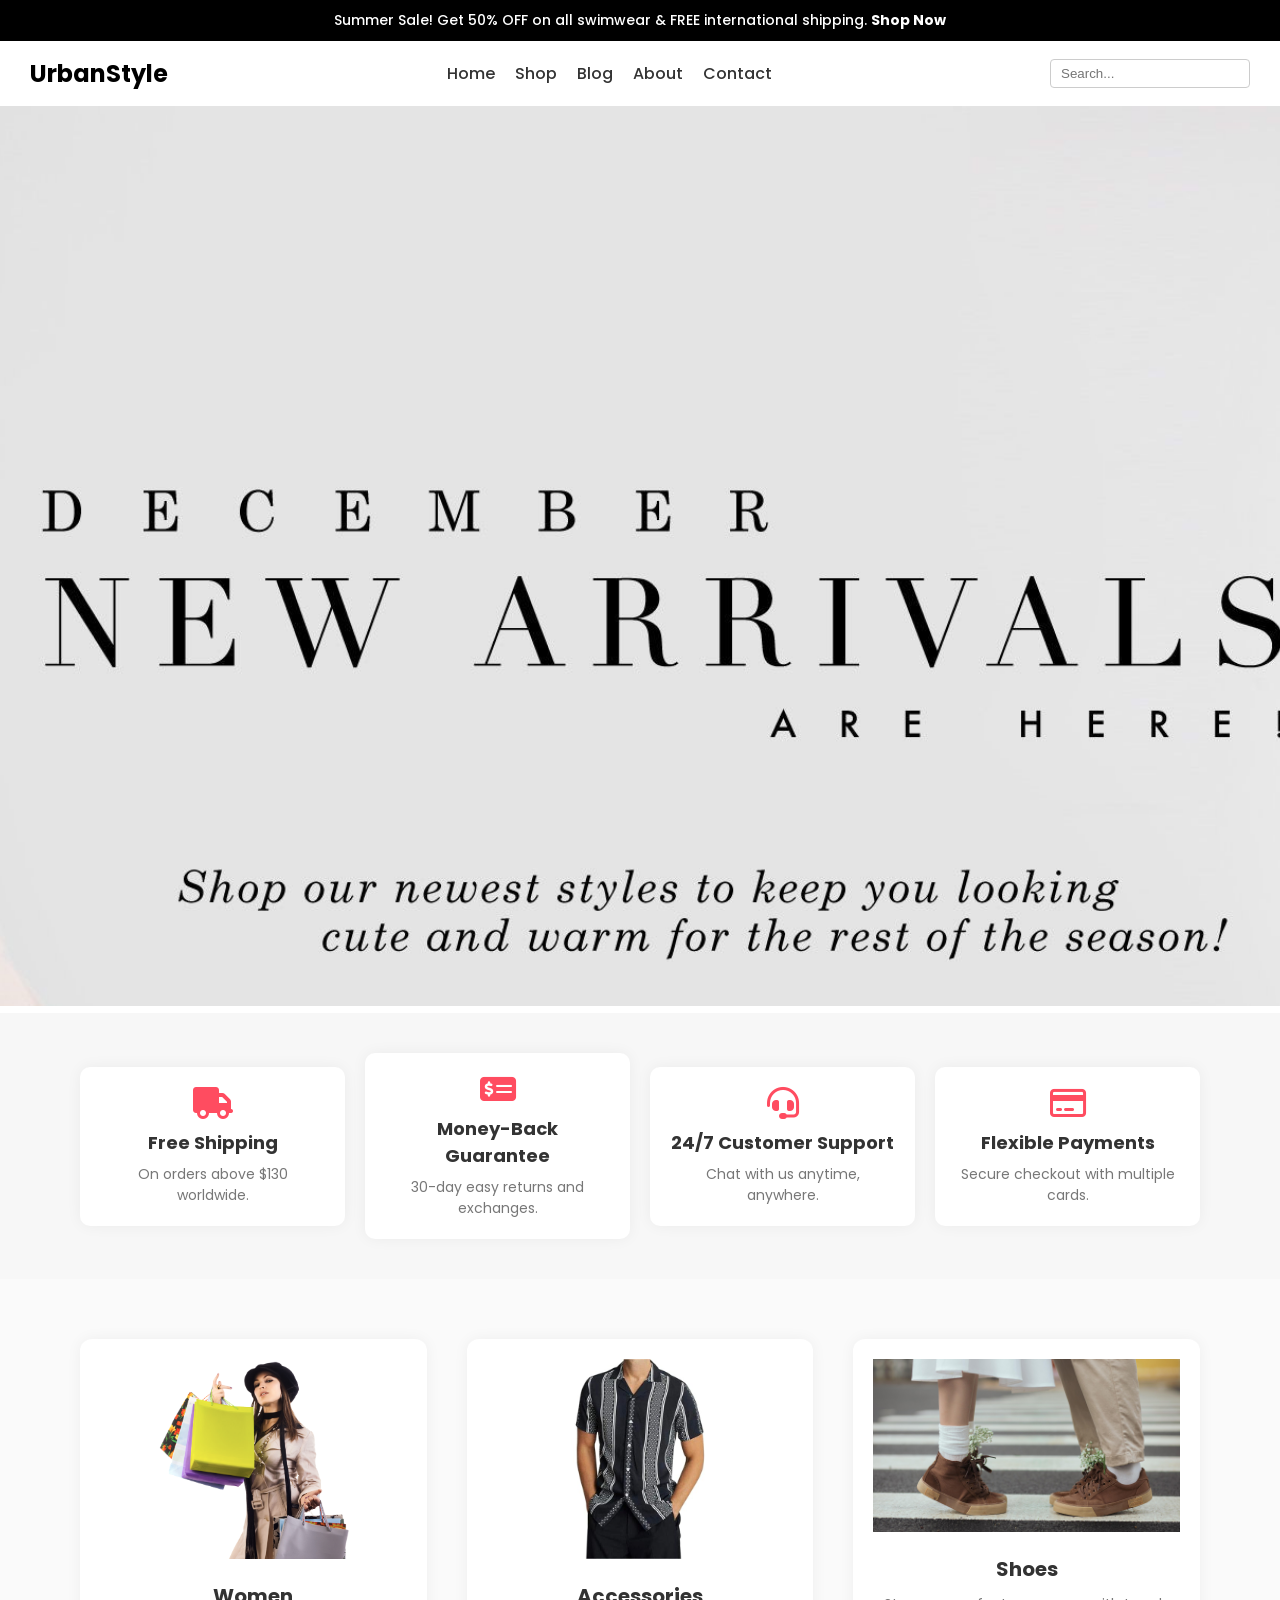
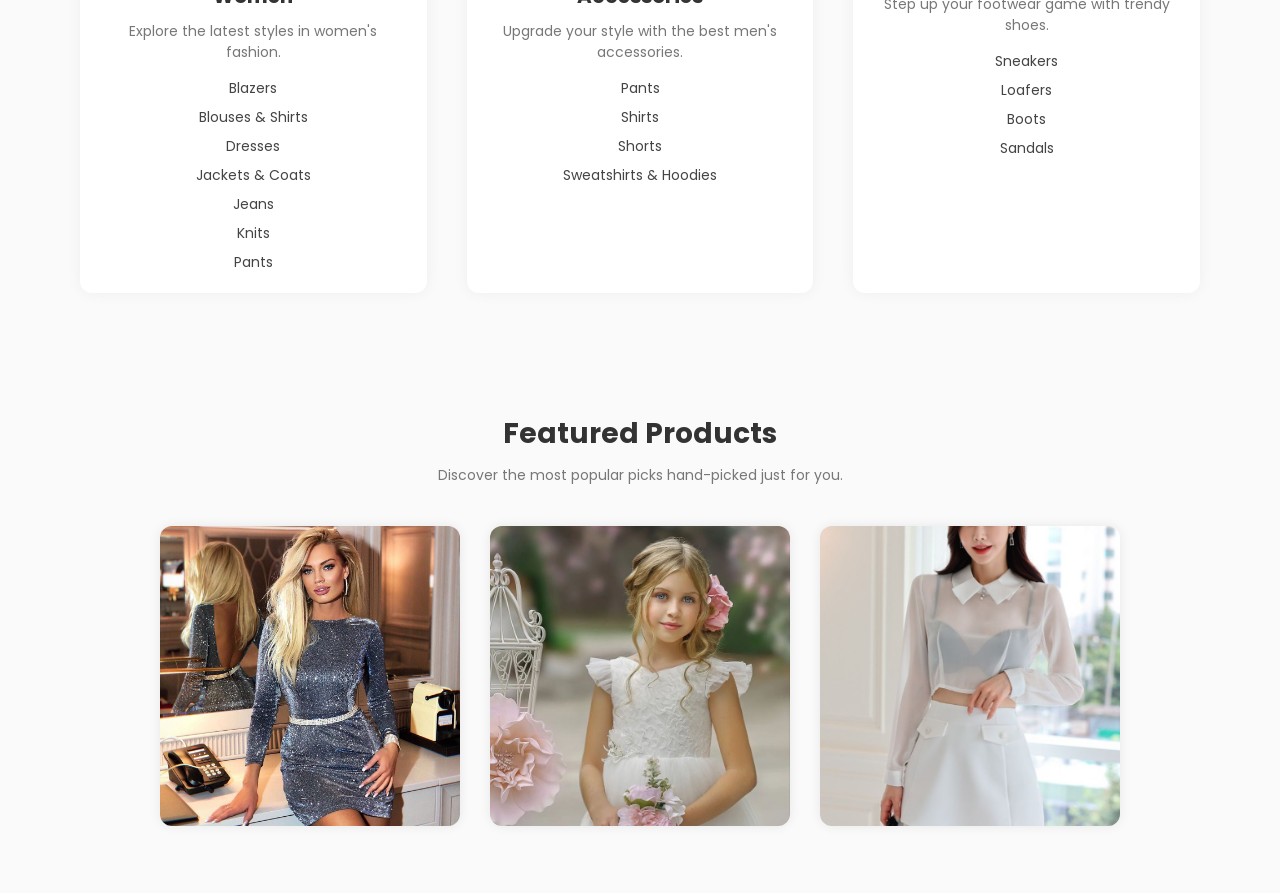
==== index.html @ 29f470ba "Add files via upload" ====
<!DOCTYPE html>
<html lang="en">
  <head>
    <meta charset="UTF-8" />
    <meta name="viewport" content="width=device-width, initial-scale=1.0" />
    <title>UrbanStyle | Trendy Fashion for Everyone</title>

    <!-- Google Fonts -->
    <link
      href="https://fonts.googleapis.com/css2?family=Poppins:wght@400;600&display=swap"
      rel="stylesheet"
    />

    <!-- External CSS -->
    <link rel="stylesheet" href="CSS/style.css" />

    <!-- Font Awesome Icons -->
    <link
      rel="stylesheet"
      href="https://cdnjs.cloudflare.com/ajax/libs/font-awesome/6.7.2/css/all.min.css"
      integrity="sha512-Evv84Mr4kqVGRNSgIGL/F/aIDqQb7xQ2vcrdIwxfjThSH8CSR7PBEakCr51Ck+w+/U6swU2Im1vVX0SVk9ABhg=="
      crossorigin="anonymous"
      referrerpolicy="no-referrer"
    />
  </head>

  <body>
    <!-- ✅ Top Offer Bar -->
    <div class="top-offer-bar">
      <p>
        Summer Sale! Get 50% OFF on all swimwear & FREE international shipping.
        <strong>Shop Now</strong>
      </p>
    </div>

    <!-- ✅ Main Header Navigation -->
    <header class="main-header">
      <nav class="nav-bar">
        <!-- 🔹 Logo -->
        <div class="logo">
          <a href="index.html">UrbanStyle</a>
        </div>

        <!-- 🔹 Navigation Links -->
        <div class="nav-links">
          <a href="index.html">Home</a>
          <a href="shop.html">Shop</a>
          <a href="blog.html">Blog</a>
          <a href="about.html">About</a>
          <a href="contact.html">Contact</a>
        </div>

        <!-- 🔹 Search Bar -->
        <div class="search-bar">
          <input type="search" name="search" placeholder="Search..." />
        </div>
      </nav>
    </header>

    <!-- 🌄 Hero Image Section -->
    <section class="hero-image">
      <img src="Images/hero-img3.jpg" alt="Stylish clothing for all" />
    </section>

    <!-- ✅ Key Services Section -->
    <section class="services-section">
      <div class="services-container">
        <!-- 🔸 Service: Free Shipping -->
        <div class="service-card">
          <i class="fa-solid fa-truck"></i>
          <h4>Free Shipping</h4>
          <p>On orders above $130 worldwide.</p>
        </div>

        <!-- 🔸 Service: Money Back -->
        <div class="service-card">
          <i class="fa-solid fa-money-check-dollar"></i>
          <h4>Money-Back Guarantee</h4>
          <p>30-day easy returns and exchanges.</p>
        </div>

        <!-- 🔸 Service: 24/7 Support -->
        <div class="service-card">
          <i class="fa-solid fa-headset"></i>
          <h4>24/7 Customer Support</h4>
          <p>Chat with us anytime, anywhere.</p>
        </div>

        <!-- 🔸 Service: Flexible Payments -->
        <div class="service-card">
          <i class="fa-regular fa-credit-card"></i>
          <h4>Flexible Payments</h4>
          <p>Secure checkout with multiple cards.</p>
        </div>
      </div>
    </section>

    <!-- ✅ Products Section -->
    <section class="products-section">
      <div class="products-container">
        <!-- 🔸 Women's Clothing -->
        <div class="product-category">
          <img src="Images/women.png" alt="Women clothing" />
          <h4>Women</h4>
          <p>Explore the latest styles in women's fashion.</p>
          <div class="category-links">
            <a href="#">Blazers</a>
            <a href="#">Blouses & Shirts</a>
            <a href="#">Dresses</a>
            <a href="#">Jackets & Coats</a>
            <a href="#">Jeans</a>
            <a href="#">Knits</a>
            <a href="#">Pants</a>
          </div>
        </div>

        <!-- 🔸 Men's Accessories -->
        <div class="product-category">
          <img src="Images/men.jpg" alt="Men accessories" />
          <h4>Accessories</h4>
          <p>Upgrade your style with the best men's accessories.</p>
          <div class="category-links">
            <a href="#">Pants</a>
            <a href="#">Shirts</a>
            <a href="#">Shorts</a>
            <a href="#">Sweatshirts & Hoodies</a>
          </div>
        </div>

        <!-- 🔸 Shoes Collection -->
        <div class="product-category">
          <img src="Images/shoes.jpg" alt="Shoes collection" />
          <h4>Shoes</h4>
          <p>Step up your footwear game with trendy shoes.</p>
          <div class="category-links">
            <a href="#">Sneakers</a>
            <a href="#">Loafers</a>
            <a href="#">Boots</a>
            <a href="#">Sandals</a>
          </div>
        </div>
      </div>
    </section>

    <!-- 🔸 Featured Products Section -->
    <section class="featured-products-section">
      <div class="featured-header">
        <h3>Featured Products</h3>
        <p>Discover the most popular picks hand-picked just for you.</p>
      </div>

      <div class="featured-products">
        <!-- 🔹 Product Image 1 -->
        <div class="product-image">
          <img src="Images/feature1.jpg" alt="Trendy summer wear" />
        </div>

        <!-- 🔹 Product Image 2 -->
        <div class="product-image">
          <img src="Images/feature2.jpg" alt="Stylish casual outfit" />
        </div>

        <!-- 🔹 Product Image 3 -->
        <div class="product-image">
          <img src="Images/feature3.jpg" alt="Elegant evening dress" />
        </div>
      </div>
    </section>
  </body>
</html>
---- CSS/style.css ----
/* 🧱 Reset default styles */
* {
  margin: 0;
  padding: 0;
  box-sizing: border-box;
}
.top-offer-bar {
  background-color: #000;
  color: #fff;
  text-align: center;
  padding: 10px 20px;
  font-size: 14px;
  line-height: 1.5;
  font-weight: 500;
}
/* 🅰️ Base styles */
body {
  font-family: "Poppins", sans-serif;
  background-color: #fff;
  color: #333;
}

/* 📢 Top header offer banner */
.top-offer-bar {
  background-color: black;
  color: white;
  text-align: center;
  padding: 10px 0;
  font-size: 14px;
}

/* 🔗 Main navigation bar */
.nav-bar {
  display: flex;
  align-items: center;
  justify-content: space-between;
  padding: 15px 30px;
  background-color: #fff;
  flex-wrap: wrap;
}

/* 🏷️ Logo styles */
.logo a {
  text-decoration: none;
  font-size: 24px;
  font-weight: bold;
  color: #000;
}

/* 📁 Navigation links */
.nav-links {
  display: flex;
  justify-content: center;
  gap: 20px;
  flex-wrap: wrap;
}

.nav-links a {
  text-decoration: none;
  color: #333;
  font-weight: 500;
  transition: color 0.3s ease;
}

.nav-links a:hover {
  color: #ff4c60;
}

/* 🔍 Search bar */
.search-bar {
  width: 200px;
}

.search-bar input {
  width: 100%;
  padding: 6px 10px;
  border: 1px solid #ccc;
  border-radius: 4px;
}

/* 🌄 Hero Image */
.hero-image img {
  width: 100%;
  height: 100vh;
  object-fit: cover;
}

/* 🧰 Services Section */
.services-container {
  display: flex;
  justify-content: space-between;
  align-items: center;
  flex-wrap: wrap;
  gap: 20px;
  padding: 40px 80px;
  background-color: #f7f7f7;
}

.service-card {
  flex: 1 1 200px;
  background-color: #fff;
  padding: 20px;
  border-radius: 10px;
  box-shadow: 0 0 15px rgba(0, 0, 0, 0.05);
  text-align: center;
  transition: transform 0.3s ease;
}

.service-card:hover {
  transform: translateY(-5px);
}

.service-card i {
  font-size: 32px;
  color: #ff4c60;
  margin-bottom: 10px;
}

.service-card h4 {
  font-size: 18px;
  margin-bottom: 8px;
  color: #333;
}

.service-card p {
  font-size: 14px;
  color: #777;
  line-height: 1.5;
}

/* 📱 Responsive Layout */
@media (max-width: 768px) {
  .nav-bar {
    flex-direction: column;
    align-items: flex-start;
    gap: 15px;
  }

  .nav-links {
    flex-direction: column;
    align-items: flex-start;
  }

  .search-bar {
    width: 100%;
  }

  .services-container {
    flex-direction: column;
    padding: 20px;
  }

  .service-card {
    width: 100%;
    margin-bottom: 20px;
  }

  .hero-image img {
    height: 60vh;
  }
}
/* 🧥 Products Section */
.products-section {
  padding: 60px 80px;
  background-color: #fafafa;
}

.products-container {
  display: flex;
  gap: 40px;
  flex-wrap: wrap;
  justify-content: space-between;
}

.product-category {
  background-color: #fff;
  padding: 20px;
  border-radius: 12px;
  flex: 1 1 300px;
  text-align: center;
  box-shadow: 0 0 15px rgba(0, 0, 0, 0.05);
  transition: transform 0.3s ease;
}

.product-category:hover {
  transform: translateY(-5px);
}

.product-category img {
  width: 100%;
  max-height: 200px;
  object-fit: contain;
  margin-bottom: 15px;
}

.product-category h4 {
  font-size: 20px;
  margin-bottom: 10px;
  color: #333;
}

.product-category p {
  font-size: 14px;
  color: #777;
  margin-bottom: 15px;
}

.category-links {
  display: flex;
  flex-direction: column;
  gap: 8px;
}

.category-links a {
  color: #444;
  text-decoration: none;
  font-size: 14px;
  transition: color 0.3s ease;
}

.category-links a:hover {
  color: #ff4c60;
}

/* 📱 Responsive */
@media (max-width: 768px) {
  .products-container {
    flex-direction: column;
    gap: 30px;
  }
}
/* 🛍️ Featured Products Section */
.featured-products-section {
  padding: 60px 80px;
  background-color: #fafafa;
  text-align: center;
}

.featured-header h3 {
  font-size: 28px;
  color: #333;
  margin-bottom: 10px;
}

.featured-header p {
  font-size: 14px;
  color: #777;
  margin-bottom: 40px;
}

.featured-products {
  display: flex;
  justify-content: center;
  gap: 30px;
  flex-wrap: wrap;
}

.product-image {
  flex: 1 1 250px;
  max-width: 300px;
}

.product-image img {
  width: 100%;
  height: 300px; /* Set fixed height */
  object-fit: cover; /* Crop image to fill space */
  border-radius: 12px;
  box-shadow: 0 0 12px rgba(0, 0, 0, 0.08);
  transition: transform 0.3s ease;
}

.product-image img:hover {
  transform: scale(1.05);
}

/* 📱 Responsive */
@media (max-width: 768px) {
  .featured-products {
    flex-direction: column;
    align-items: center;
  }
}
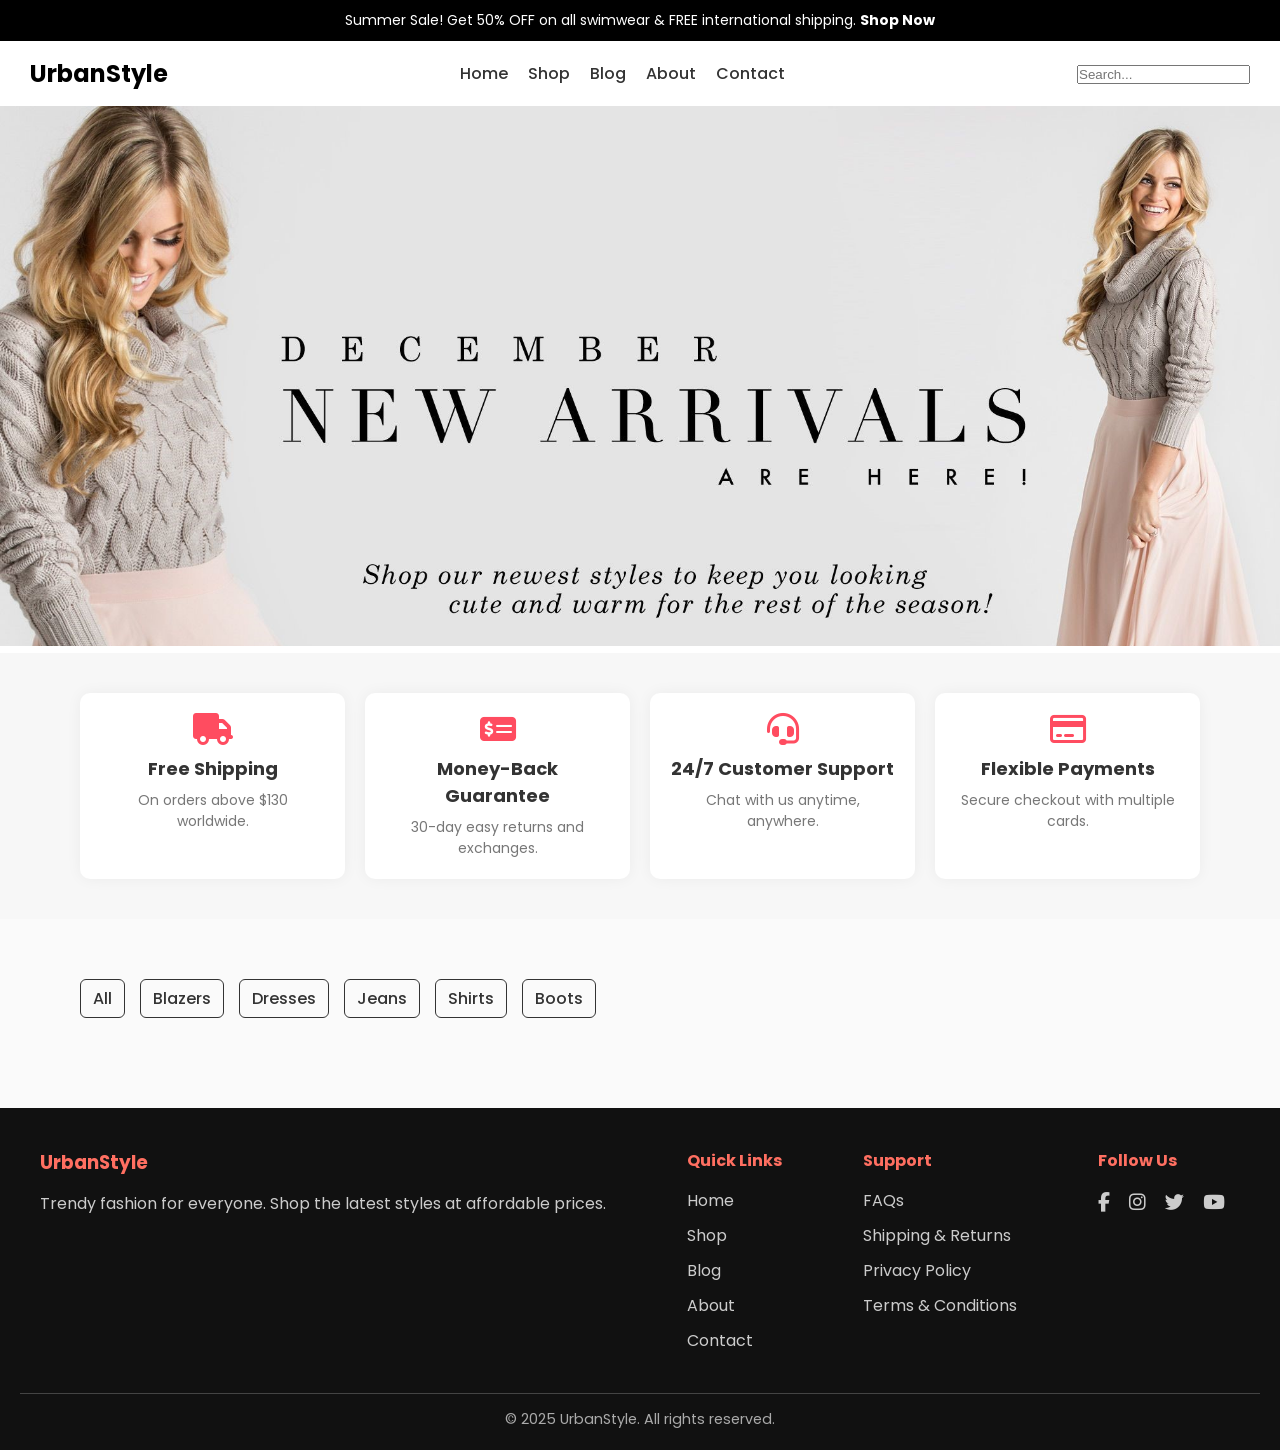
==== commit ba72258a: "Update index.html" ====
--- a/index.html
+++ b/index.html
@@ -11,21 +11,18 @@
       rel="stylesheet"
     />
 
-    <!-- External CSS -->
-    <link rel="stylesheet" href="CSS/style.css" />
-
-    <!-- Font Awesome Icons -->
+    <!-- Font Awesome -->
     <link
       rel="stylesheet"
       href="https://cdnjs.cloudflare.com/ajax/libs/font-awesome/6.7.2/css/all.min.css"
-      integrity="sha512-Evv84Mr4kqVGRNSgIGL/F/aIDqQb7xQ2vcrdIwxfjThSH8CSR7PBEakCr51Ck+w+/U6swU2Im1vVX0SVk9ABhg=="
       crossorigin="anonymous"
-      referrerpolicy="no-referrer"
     />
+
+    <!-- Custom CSS -->
+    <link rel="stylesheet" href="CSS/style.css" />
   </head>
-
   <body>
-    <!-- ✅ Top Offer Bar -->
+    <!-- Top Offer Bar -->
     <div class="top-offer-bar">
       <p>
         Summer Sale! Get 50% OFF on all swimwear & FREE international shipping.
@@ -33,15 +30,10 @@
       </p>
     </div>
 
-    <!-- ✅ Main Header Navigation -->
+    <!-- Header Navigation -->
     <header class="main-header">
       <nav class="nav-bar">
-        <!-- 🔹 Logo -->
-        <div class="logo">
-          <a href="index.html">UrbanStyle</a>
-        </div>
-
-        <!-- 🔹 Navigation Links -->
+        <div class="logo"><a href="index.html">UrbanStyle</a></div>
         <div class="nav-links">
           <a href="index.html">Home</a>
           <a href="shop.html">Shop</a>
@@ -49,44 +41,35 @@
           <a href="about.html">About</a>
           <a href="contact.html">Contact</a>
         </div>
-
-        <!-- 🔹 Search Bar -->
         <div class="search-bar">
           <input type="search" name="search" placeholder="Search..." />
         </div>
       </nav>
     </header>
 
-    <!-- 🌄 Hero Image Section -->
+    <!-- Hero Image -->
     <section class="hero-image">
       <img src="Images/hero-img3.jpg" alt="Stylish clothing for all" />
     </section>
 
-    <!-- ✅ Key Services Section -->
+    <!-- Services Section -->
     <section class="services-section">
       <div class="services-container">
-        <!-- 🔸 Service: Free Shipping -->
         <div class="service-card">
           <i class="fa-solid fa-truck"></i>
           <h4>Free Shipping</h4>
           <p>On orders above $130 worldwide.</p>
         </div>
-
-        <!-- 🔸 Service: Money Back -->
         <div class="service-card">
           <i class="fa-solid fa-money-check-dollar"></i>
           <h4>Money-Back Guarantee</h4>
           <p>30-day easy returns and exchanges.</p>
         </div>
-
-        <!-- 🔸 Service: 24/7 Support -->
         <div class="service-card">
           <i class="fa-solid fa-headset"></i>
           <h4>24/7 Customer Support</h4>
           <p>Chat with us anytime, anywhere.</p>
         </div>
-
-        <!-- 🔸 Service: Flexible Payments -->
         <div class="service-card">
           <i class="fa-regular fa-credit-card"></i>
           <h4>Flexible Payments</h4>
@@ -95,76 +78,74 @@
       </div>
     </section>
 
-    <!-- ✅ Products Section -->
+    <!-- Products Section -->
     <section class="products-section">
-      <div class="products-container">
-        <!-- 🔸 Women's Clothing -->
-        <div class="product-category">
-          <img src="Images/women.png" alt="Women clothing" />
-          <h4>Women</h4>
-          <p>Explore the latest styles in women's fashion.</p>
-          <div class="category-links">
-            <a href="#">Blazers</a>
-            <a href="#">Blouses & Shirts</a>
-            <a href="#">Dresses</a>
-            <a href="#">Jackets & Coats</a>
-            <a href="#">Jeans</a>
-            <a href="#">Knits</a>
-            <a href="#">Pants</a>
-          </div>
+      <div class="category-filters">
+        <a href="#" data-filter="All">All</a>
+        <a href="#" data-filter="Blazers">Blazers</a>
+        <a href="#" data-filter="Dresses">Dresses</a>
+        <a href="#" data-filter="Jeans">Jeans</a>
+        <a href="#" data-filter="Shirts">Shirts</a>
+        <a href="#" data-filter="Boots">Boots</a>
+      </div>
+
+      <div class="products-container" id="products-container">
+        <!-- Products will load dynamically -->
+      </div>
+    </section>
+
+    <footer class="main-footer">
+      <div class="footer-container">
+        <!-- Logo & About -->
+        <div class="footer-col">
+          <h3>UrbanStyle</h3>
+          <p>
+            Trendy fashion for everyone. Shop the latest styles at affordable
+            prices.
+          </p>
         </div>
 
-        <!-- 🔸 Men's Accessories -->
-        <div class="product-category">
-          <img src="Images/men.jpg" alt="Men accessories" />
-          <h4>Accessories</h4>
-          <p>Upgrade your style with the best men's accessories.</p>
-          <div class="category-links">
-            <a href="#">Pants</a>
-            <a href="#">Shirts</a>
-            <a href="#">Shorts</a>
-            <a href="#">Sweatshirts & Hoodies</a>
-          </div>
+        <!-- Quick Links -->
+        <div class="footer-col">
+          <h4>Quick Links</h4>
+          <ul>
+            <li><a href="index.html">Home</a></li>
+            <li><a href="shop.html">Shop</a></li>
+            <li><a href="blog.html">Blog</a></li>
+            <li><a href="about.html">About</a></li>
+            <li><a href="contact.html">Contact</a></li>
+          </ul>
         </div>
 
-        <!-- 🔸 Shoes Collection -->
-        <div class="product-category">
-          <img src="Images/shoes.jpg" alt="Shoes collection" />
-          <h4>Shoes</h4>
-          <p>Step up your footwear game with trendy shoes.</p>
-          <div class="category-links">
-            <a href="#">Sneakers</a>
-            <a href="#">Loafers</a>
-            <a href="#">Boots</a>
-            <a href="#">Sandals</a>
+        <!-- Customer Support -->
+        <div class="footer-col">
+          <h4>Support</h4>
+          <ul>
+            <li><a href="#">FAQs</a></li>
+            <li><a href="#">Shipping & Returns</a></li>
+            <li><a href="#">Privacy Policy</a></li>
+            <li><a href="#">Terms & Conditions</a></li>
+          </ul>
+        </div>
+
+        <!-- Social Media -->
+        <div class="footer-col">
+          <h4>Follow Us</h4>
+          <div class="social-links">
+            <a href="#"><i class="fa-brands fa-facebook-f"></i></a>
+            <a href="#"><i class="fa-brands fa-instagram"></i></a>
+            <a href="#"><i class="fa-brands fa-twitter"></i></a>
+            <a href="#"><i class="fa-brands fa-youtube"></i></a>
           </div>
         </div>
       </div>
-    </section>
 
-    <!-- 🔸 Featured Products Section -->
-    <section class="featured-products-section">
-      <div class="featured-header">
-        <h3>Featured Products</h3>
-        <p>Discover the most popular picks hand-picked just for you.</p>
+      <div class="footer-bottom">
+        <p>© 2025 UrbanStyle. All rights reserved.</p>
       </div>
+    </footer>
 
-      <div class="featured-products">
-        <!-- 🔹 Product Image 1 -->
-        <div class="product-image">
-          <img src="Images/feature1.jpg" alt="Trendy summer wear" />
-        </div>
-
-        <!-- 🔹 Product Image 2 -->
-        <div class="product-image">
-          <img src="Images/feature2.jpg" alt="Stylish casual outfit" />
-        </div>
-
-        <!-- 🔹 Product Image 3 -->
-        <div class="product-image">
-          <img src="Images/feature3.jpg" alt="Elegant evening dress" />
-        </div>
-      </div>
-    </section>
+    <!-- JS File -->
+    <script src="JS/script.js"></script>
   </body>
 </html>
--- a/CSS/style.css
+++ b/CSS/style.css
@@ -1,26 +1,17 @@
-/* 🧱 Reset default styles */
+/* ===================== Reset & Base Styles ===================== */
 * {
   margin: 0;
   padding: 0;
   box-sizing: border-box;
 }
-.top-offer-bar {
-  background-color: #000;
-  color: #fff;
-  text-align: center;
-  padding: 10px 20px;
-  font-size: 14px;
-  line-height: 1.5;
-  font-weight: 500;
-}
-/* 🅰️ Base styles */
+
 body {
   font-family: "Poppins", sans-serif;
   background-color: #fff;
   color: #333;
 }
 
-/* 📢 Top header offer banner */
+/* ===================== Top Offer Bar ===================== */
 .top-offer-bar {
   background-color: black;
   color: white;
@@ -29,7 +20,7 @@
   font-size: 14px;
 }
 
-/* 🔗 Main navigation bar */
+/* ===================== Navigation Bar ===================== */
 .nav-bar {
   display: flex;
   align-items: center;
@@ -39,7 +30,6 @@
   flex-wrap: wrap;
 }
 
-/* 🏷️ Logo styles */
 .logo a {
   text-decoration: none;
   font-size: 24px;
@@ -47,10 +37,8 @@
   color: #000;
 }
 
-/* 📁 Navigation links */
 .nav-links {
   display: flex;
-  justify-content: center;
   gap: 20px;
   flex-wrap: wrap;
 }
@@ -62,34 +50,40 @@
   transition: color 0.3s ease;
 }
 
-.nav-links a:hover {
+.nav-links a:hover,
+.nav-links a.active {
   color: #ff4c60;
 }
 
-/* 🔍 Search bar */
-.search-bar {
-  width: 200px;
-}
-
-.search-bar input {
-  width: 100%;
-  padding: 6px 10px;
-  border: 1px solid #ccc;
-  border-radius: 4px;
-}
-
-/* 🌄 Hero Image */
-.hero-image img {
-  width: 100%;
-  height: 100vh;
+/* ===================== Hero Images ===================== */
+.hero-image img,
+.contact-hero {
+  width: 100%;
+  height: 60vh;
   object-fit: cover;
 }
 
-/* 🧰 Services Section */
+.contact-hero {
+  display: flex;
+  justify-content: center;
+  align-items: center;
+  color: #fff;
+  text-align: center;
+}
+
+.contact-hero .hero-text h1 {
+  font-size: 2.5rem;
+  margin-bottom: 10px;
+}
+
+.contact-hero .hero-text p {
+  font-size: 1.2rem;
+}
+
+/* ===================== Services Section ===================== */
 .services-container {
   display: flex;
   justify-content: space-between;
-  align-items: center;
   flex-wrap: wrap;
   gap: 20px;
   padding: 40px 80px;
@@ -101,8 +95,8 @@
   background-color: #fff;
   padding: 20px;
   border-radius: 10px;
+  text-align: center;
   box-shadow: 0 0 15px rgba(0, 0, 0, 0.05);
-  text-align: center;
   transition: transform 0.3s ease;
 }
 
@@ -119,7 +113,6 @@
 .service-card h4 {
   font-size: 18px;
   margin-bottom: 8px;
-  color: #333;
 }
 
 .service-card p {
@@ -128,7 +121,441 @@
   line-height: 1.5;
 }
 
-/* 📱 Responsive Layout */
+/* ===================== Products Section ===================== */
+.products-section {
+  padding: 60px 80px;
+  background-color: #fafafa;
+}
+
+.category-filters {
+  display: flex;
+  gap: 15px;
+  flex-wrap: wrap;
+  margin-bottom: 30px;
+}
+
+.category-filters a {
+  text-decoration: none;
+  color: #333;
+  font-weight: 500;
+  border: 1px solid #333;
+  padding: 6px 12px;
+  border-radius: 6px;
+  transition: all 0.3s ease;
+}
+
+.category-filters a:hover {
+  background-color: #ff4c60;
+  color: #fff;
+  border-color: #ff4c60;
+}
+
+.products-container {
+  display: grid;
+  grid-template-columns: repeat(auto-fit, minmax(220px, 1fr));
+  gap: 30px;
+}
+
+.product-card {
+  background-color: #fff;
+  border-radius: 12px;
+  padding: 15px;
+  text-align: center;
+  box-shadow: 0 0 15px rgba(0, 0, 0, 0.05);
+  transition: transform 0.3s ease, box-shadow 0.3s ease;
+}
+
+.product-card img {
+  width: 100%;
+  height: 250px;
+  object-fit: cover;
+  border-radius: 12px;
+  margin-bottom: 12px;
+  transition: transform 0.3s ease;
+}
+
+.product-card img:hover {
+  transform: scale(1.05);
+}
+
+.product-card h4 {
+  font-size: 18px;
+  margin-bottom: 8px;
+}
+
+.product-card .price {
+  font-size: 16px;
+  color: #ff4c60;
+}
+
+/* ===================== Featured Products ===================== */
+.featured-products-section {
+  padding: 60px 80px;
+  text-align: center;
+}
+
+.featured-header h3 {
+  font-size: 28px;
+  margin-bottom: 10px;
+}
+
+.featured-header p {
+  font-size: 14px;
+  color: #777;
+  margin-bottom: 40px;
+}
+
+/* ===================== Blog Page ===================== */
+.blog-page {
+  padding: 60px 8%;
+  background: #f9f9f9;
+}
+
+.blog-page .page-title {
+  font-size: 2rem;
+  font-weight: 600;
+  margin-bottom: 30px;
+  text-align: center;
+  color: #222;
+}
+
+.blog-container {
+  display: grid;
+  grid-template-columns: 2fr 1fr;
+  gap: 40px;
+}
+
+.blog-content .blog-post {
+  background: #fff;
+  border-radius: 12px;
+  overflow: hidden;
+  margin-bottom: 30px;
+  box-shadow: 0 4px 15px rgba(0, 0, 0, 0.08);
+  transition: transform 0.3s ease, box-shadow 0.3s ease;
+}
+
+.blog-content .blog-post:hover {
+  transform: translateY(-5px);
+  box-shadow: 0 6px 20px rgba(0, 0, 0, 0.15);
+}
+
+.blog-post img {
+  width: 100%;
+  display: block;
+}
+
+.blog-post h3 {
+  font-size: 1.5rem;
+  margin: 15px 20px 10px;
+}
+
+.blog-post p {
+  font-size: 1rem;
+  color: #555;
+  margin: 0 20px 20px;
+  line-height: 1.6;
+}
+
+.read-more {
+  display: inline-block;
+  margin: 0 20px 20px;
+  color: #e63946;
+  font-weight: 600;
+  text-decoration: none;
+}
+
+.read-more:hover {
+  color: #111;
+}
+
+.blog-sidebar {
+  background: #fff;
+  padding: 20px;
+  border-radius: 12px;
+  box-shadow: 0 4px 15px rgba(0, 0, 0, 0.08);
+}
+
+.sidebar-widget {
+  margin-bottom: 30px;
+}
+
+.sidebar-widget h4 {
+  font-size: 1.2rem;
+  margin-bottom: 15px;
+  color: #111;
+  border-bottom: 2px solid #eee;
+  padding-bottom: 5px;
+}
+
+.sidebar-widget ul {
+  list-style: none;
+}
+
+.sidebar-widget ul li {
+  margin-bottom: 10px;
+}
+
+.sidebar-widget ul li a {
+  color: #555;
+  text-decoration: none;
+}
+
+.sidebar-widget ul li a:hover {
+  color: #e63946;
+}
+
+.newsletter p {
+  margin-bottom: 15px;
+  color: #555;
+}
+
+.newsletter input {
+  width: 100%;
+  padding: 10px;
+  border: 1px solid #ddd;
+  border-radius: 8px;
+  margin-bottom: 10px;
+}
+
+.newsletter button {
+  width: 100%;
+  padding: 10px;
+  border: none;
+  background: #e63946;
+  color: #fff;
+  font-weight: 600;
+  border-radius: 8px;
+  cursor: pointer;
+}
+
+.newsletter button:hover {
+  background: #c72533;
+}
+
+/* ===================== About Section ===================== */
+.about-section {
+  max-width: 1000px;
+  margin: 60px auto;
+  padding: 20px;
+  text-align: center;
+}
+
+.about-section h2 {
+  font-size: 2rem;
+  margin-bottom: 20px;
+}
+
+.about-section p {
+  margin-bottom: 15px;
+  color: #555;
+  font-size: 1.1rem;
+}
+
+/* ===================== Mission & Values ===================== */
+.mission-values {
+  padding: 60px 20px;
+  background: #fff;
+  text-align: center;
+}
+
+.mv-container {
+  max-width: 1100px;
+  margin: auto;
+  display: flex;
+  flex-wrap: wrap;
+  gap: 30px;
+  justify-content: center;
+}
+
+.mv-box {
+  flex: 1 1 300px;
+  background: #f9f9f9;
+  padding: 30px;
+  border-radius: 12px;
+  box-shadow: 0 5px 15px rgba(0, 0, 0, 0.1);
+  transition: 0.3s;
+}
+
+.mv-box:hover {
+  transform: translateY(-8px);
+}
+
+.mv-box i {
+  font-size: 2.5rem;
+  color: #ff6f61;
+  margin-bottom: 15px;
+}
+
+.mv-box h3 {
+  margin-bottom: 10px;
+}
+
+/* ===================== Team Section ===================== */
+.team-section {
+  padding: 60px 20px;
+  text-align: center;
+  background: #f3f3f3;
+}
+
+.team-container {
+  max-width: 1100px;
+  margin: auto;
+  display: flex;
+  flex-wrap: wrap;
+  gap: 30px;
+  justify-content: center;
+}
+
+.team-card {
+  background: #fff;
+  border-radius: 12px;
+  overflow: hidden;
+  width: 250px;
+  box-shadow: 0 4px 15px rgba(0, 0, 0, 0.1);
+  transition: 0.3s;
+}
+
+.team-card:hover {
+  transform: translateY(-10px);
+}
+
+.team-card img {
+  width: 100%;
+  height: 250px;
+  object-fit: cover;
+}
+
+.team-card h4 {
+  margin: 15px 0 5px;
+  font-size: 1.2rem;
+}
+
+.team-card p {
+  margin-bottom: 15px;
+  color: #666;
+}
+
+/* ===================== Contact Section ===================== */
+.contact-section {
+  padding: 60px 20px;
+  background: #f3f3f3;
+  text-align: center;
+}
+
+.contact-container {
+  max-width: 600px;
+  margin: auto;
+  background: #fff;
+  padding: 40px 30px;
+  border-radius: 12px;
+  box-shadow: 0 5px 20px rgba(0, 0, 0, 0.1);
+}
+
+.contact-form h2 {
+  margin-bottom: 25px;
+  font-size: 2rem;
+}
+
+.contact-form label {
+  display: block;
+  text-align: left;
+  margin-bottom: 5px;
+  font-weight: 500;
+}
+
+.contact-form input,
+.contact-form textarea {
+  width: 100%;
+  padding: 12px 15px;
+  margin-bottom: 20px;
+  border: 1px solid #ccc;
+  border-radius: 8px;
+  font-size: 1rem;
+}
+
+.contact-form button {
+  background: #ff6f61;
+  color: #fff;
+  padding: 12px 25px;
+  border: none;
+  border-radius: 8px;
+  cursor: pointer;
+}
+
+.contact-form button:hover {
+  background: #e05550;
+}
+
+/* ===================== Footer ===================== */
+.main-footer {
+  background: #111;
+  color: #fff;
+  padding: 40px 20px 20px;
+}
+
+.footer-container {
+  max-width: 1200px;
+  margin: auto;
+  display: flex;
+  flex-wrap: wrap;
+  gap: 30px;
+  justify-content: space-between;
+}
+
+.footer-col h3,
+.footer-col h4 {
+  margin-bottom: 15px;
+  color: #ff6f61;
+}
+
+.footer-col p {
+  color: #ccc;
+  line-height: 1.5;
+}
+
+.footer-col ul {
+  list-style: none;
+}
+
+.footer-col ul li {
+  margin-bottom: 10px;
+}
+
+.footer-col ul li a {
+  text-decoration: none;
+  color: #ccc;
+}
+
+.footer-col ul li a:hover {
+  color: #ff6f61;
+}
+
+.social-links a {
+  margin-right: 15px;
+  font-size: 1.2rem;
+  color: #ccc;
+}
+
+.social-links a:hover {
+  color: #ff6f61;
+}
+
+.footer-bottom {
+  margin-top: 30px;
+  text-align: center;
+  border-top: 1px solid #444;
+  padding-top: 15px;
+  font-size: 0.9rem;
+  color: #aaa;
+}
+
+/* ===================== Responsive ===================== */
+@media (max-width: 992px) {
+  .blog-container {
+    grid-template-columns: 1fr;
+  }
+}
+
 @media (max-width: 768px) {
   .nav-bar {
     flex-direction: column;
@@ -145,138 +572,26 @@
     width: 100%;
   }
 
-  .services-container {
-    flex-direction: column;
-    padding: 20px;
-  }
-
-  .service-card {
-    width: 100%;
-    margin-bottom: 20px;
-  }
-
-  .hero-image img {
-    height: 60vh;
-  }
-}
-/* 🧥 Products Section */
-.products-section {
-  padding: 60px 80px;
-  background-color: #fafafa;
-}
-
-.products-container {
-  display: flex;
-  gap: 40px;
-  flex-wrap: wrap;
-  justify-content: space-between;
-}
-
-.product-category {
-  background-color: #fff;
-  padding: 20px;
-  border-radius: 12px;
-  flex: 1 1 300px;
-  text-align: center;
-  box-shadow: 0 0 15px rgba(0, 0, 0, 0.05);
-  transition: transform 0.3s ease;
-}
-
-.product-category:hover {
-  transform: translateY(-5px);
-}
-
-.product-category img {
-  width: 100%;
-  max-height: 200px;
-  object-fit: contain;
-  margin-bottom: 15px;
-}
-
-.product-category h4 {
-  font-size: 20px;
-  margin-bottom: 10px;
-  color: #333;
-}
-
-.product-category p {
-  font-size: 14px;
-  color: #777;
-  margin-bottom: 15px;
-}
-
-.category-links {
-  display: flex;
-  flex-direction: column;
-  gap: 8px;
-}
-
-.category-links a {
-  color: #444;
-  text-decoration: none;
-  font-size: 14px;
-  transition: color 0.3s ease;
-}
-
-.category-links a:hover {
-  color: #ff4c60;
-}
-
-/* 📱 Responsive */
-@media (max-width: 768px) {
-  .products-container {
-    flex-direction: column;
-    gap: 30px;
-  }
-}
-/* 🛍️ Featured Products Section */
-.featured-products-section {
-  padding: 60px 80px;
-  background-color: #fafafa;
-  text-align: center;
-}
-
-.featured-header h3 {
-  font-size: 28px;
-  color: #333;
-  margin-bottom: 10px;
-}
-
-.featured-header p {
-  font-size: 14px;
-  color: #777;
-  margin-bottom: 40px;
-}
-
-.featured-products {
-  display: flex;
-  justify-content: center;
-  gap: 30px;
-  flex-wrap: wrap;
-}
-
-.product-image {
-  flex: 1 1 250px;
-  max-width: 300px;
-}
-
-.product-image img {
-  width: 100%;
-  height: 300px; /* Set fixed height */
-  object-fit: cover; /* Crop image to fill space */
-  border-radius: 12px;
-  box-shadow: 0 0 12px rgba(0, 0, 0, 0.08);
-  transition: transform 0.3s ease;
-}
-
-.product-image img:hover {
-  transform: scale(1.05);
-}
-
-/* 📱 Responsive */
-@media (max-width: 768px) {
-  .featured-products {
+  .services-container,
+  .mv-container,
+  .team-container,
+  .footer-container,
+  .info-container {
     flex-direction: column;
     align-items: center;
   }
-}
+
+  .product-card img {
+    height: 200px;
+  }
+
+  .products-section,
+  .featured-products-section {
+    padding: 40px 20px;
+  }
+
+  .contact-container,
+  .team-card {
+    width: 90%;
+  }
+}
